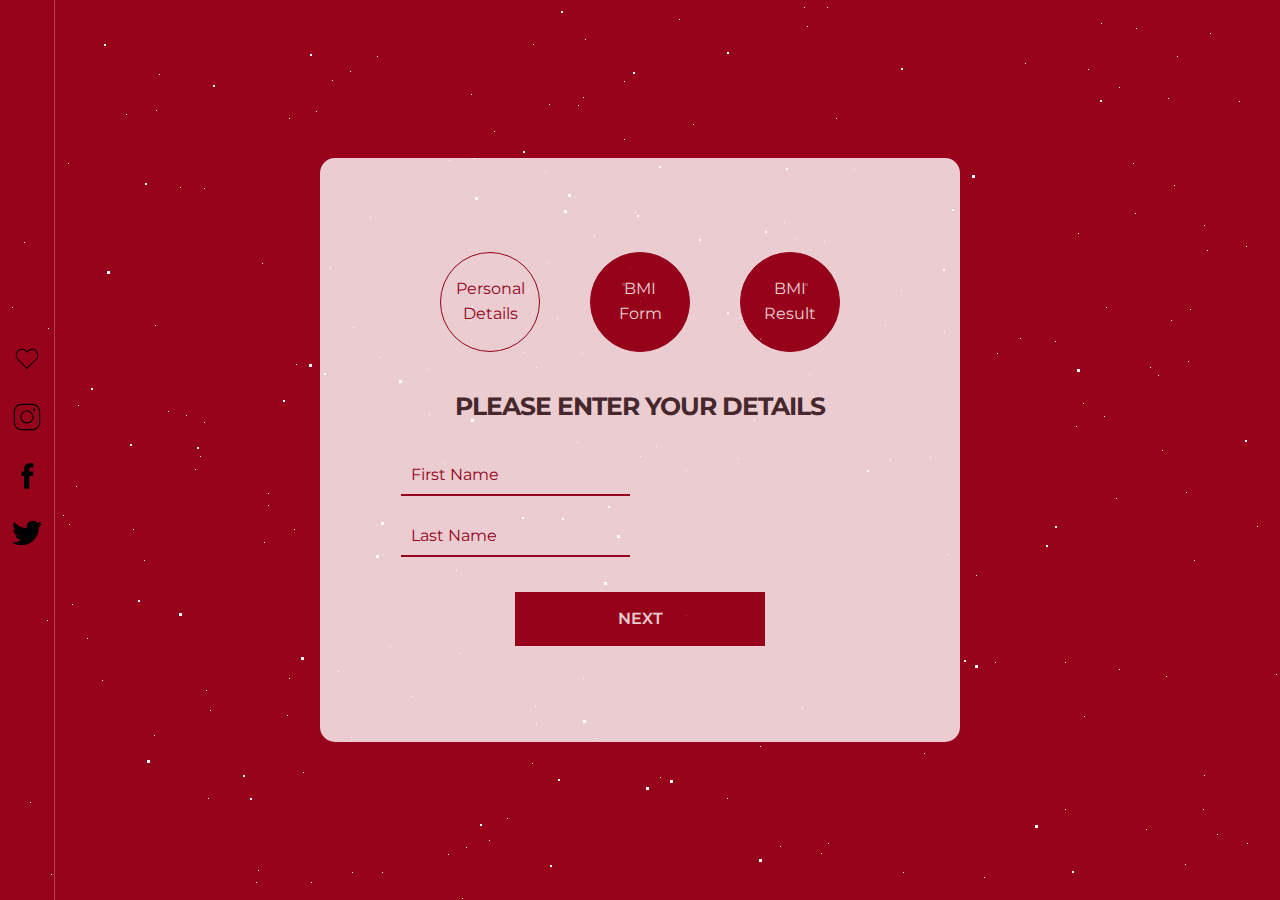
==== bmi.html @ 5b845855 "init commit -- work in progress" ====
<!DOCTYPE html>
<html lang="en" class="no-js">
	<head>
        <script>document.getElementsByTagName("html")[0].className=document.getElementsByTagName("html")[0].className.replace("no-js","");document.addEventListener("touchstart", function(){}, true);</script>
		<meta charset="utf-8" />

		<title>Frontend Framework</title>
		<meta name="description" content="Frontend Framework" />
		<meta name="viewport" content="width=device-width, initial-scale=1.0" />
		<meta name="theme-color" content="#ffffff">
		
		<link href="https://fonts.googleapis.com/css?family=Montserrat:300,400,500,600,700,800,900" rel="stylesheet">
		<link rel="stylesheet" type="text/css" href="/library/css/styles.css" />
	</head>

	<body class="l__gridmaintain flowKill l__flex__col">
		<section class="c__section">
            <div class="l__flex__center l__flex__col l__gridmaintain">
                <form class="c__form__wrapper" data-anim="fadeslideup" data-anim__delay="4" data-anim__scroll="true" data-anim__animate="true">
                    <ul class="c__form__progress nolist l__flexheight l__flex__center" id="progress-bar">
                        <!-- Steps -->
                        <li class="c__form__progress__item active" id="progress-item">
                            <span>Personal Details</span>
                        </li>
                        <li class="c__form__progress__item" id="progress-item">
                                <span>BMI Form</span>
                        </li>
                        <li class="c__form__progress__item" id="progress-item">
                            <span>BMI Result</span>
                        </li>
                    </ul>
                    <fieldset class="c__form__contain" data-check-id="1">
                        <h2>Please enter your details</h2>
                        <input type="text" name="firstName" placeholder="First Name" id="firstName" required />
                        <input type="text" name="lastName" placeholder="Last Name" id="lastName" required />
                        <input type="button" class="btn btn--standard" name="next" value="next" id="next" />
                    </fieldset>
                </form>
                <div class="c__particles__wrapper">
                    <div class="particle particle-1"></div>
                    <div class="particle particle-2"></div>
                    <div class="particle particle-3"></div>
                    <div class="particle particle-4"></div>
                </div>
            </div>
		</section>
		<div class="c__sidebar__social">
			<nav class="c__sidebar__social__nav">
				<ul class="c__sidebar__social__nav__items nolist">
					<li class="c__sidebar__social__nav__items__item">
                        <a href="index.html">
                            <img class="c__sidebar__social__nav__items__item__image" src="library/images/icons/heart-icon.svg" />
                        </a>
						<a href="#">
							<img class="c__sidebar__social__nav__items__item__image" src="library/images/icons/instagram.svg" />
						</a>
					</li>
					<li class="c__sidebar__social__nav__items__item">
						<a href="#">
							<img class="c__sidebar__social__nav__items__item__image" src="library/images/icons/facebook.svg" />
						</a>
					</li>
					<li class="c__sidebar__social__nav__items__item">
						<a href="#">
							<img class="c__sidebar__social__nav__items__item__image" src="library/images/icons/twitter.svg" />
						</a>
					</li>
				</ul>
			</nav>
		</div>
		<script src="https://code.jquery.com/jquery-3.2.1.min.js" integrity="sha256-hwg4gsxgFZhOsEEamdOYGBf13FyQuiTwlAQgxVSNgt4="crossorigin="anonymous"></script>
		<script type="text/javascript" src="/library/js/min/scripts.js"></script>
	</body>
</html>
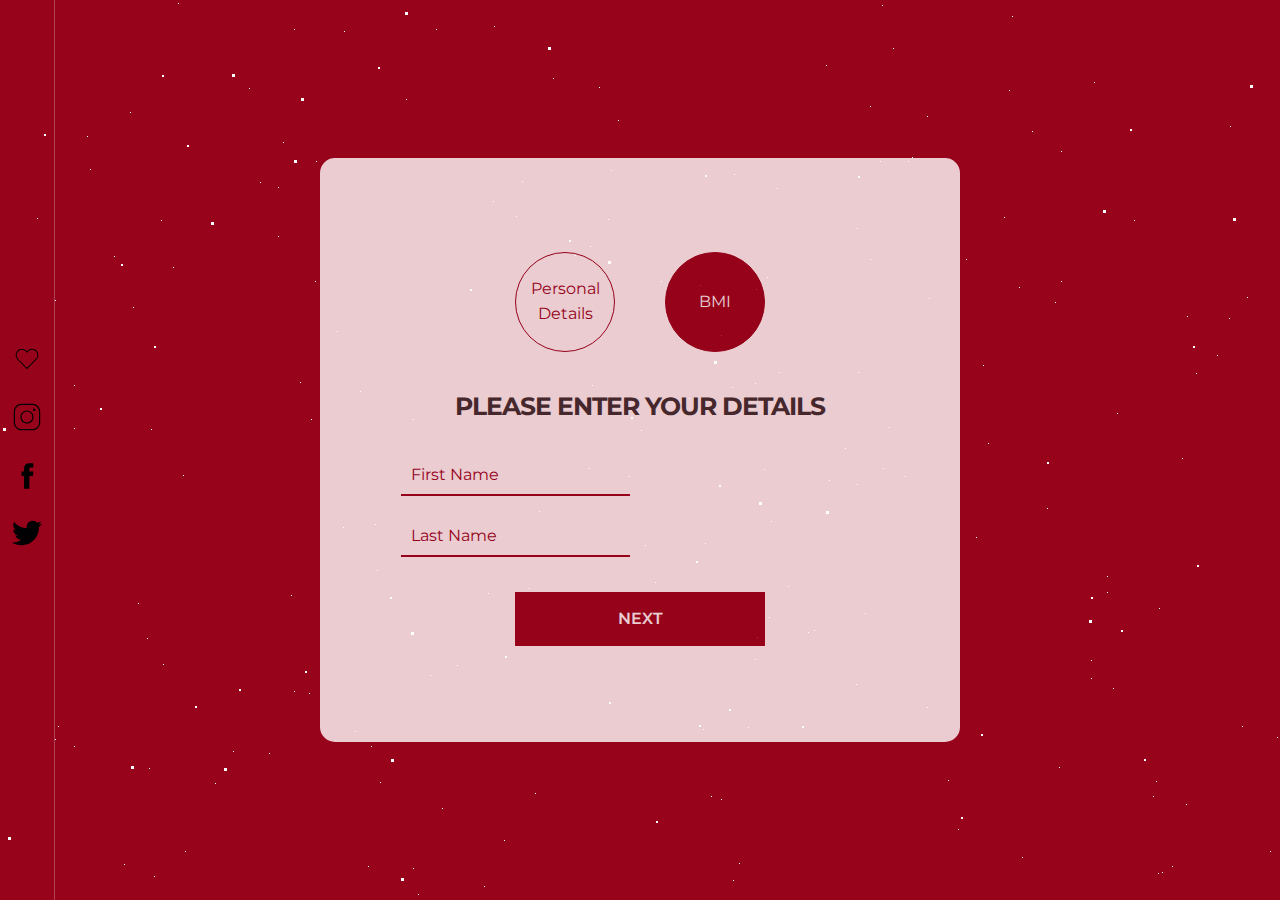
==== commit 4121f063: "calculation added with print -- need to add styling for print" ====
--- a/bmi.html
+++ b/bmi.html
@@ -19,22 +19,27 @@
                 <form class="c__form__wrapper" data-anim="fadeslideup" data-anim__delay="4" data-anim__scroll="true" data-anim__animate="true">
                     <ul class="c__form__progress nolist l__flexheight l__flex__center" id="progress-bar">
                         <!-- Steps -->
-                        <li class="c__form__progress__item active" id="progress-item">
+                        <li class="c__form__progress__item active item_1" id="progress-item">
                             <span>Personal Details</span>
                         </li>
-                        <li class="c__form__progress__item" id="progress-item">
-                                <span>BMI Form</span>
-                        </li>
-                        <li class="c__form__progress__item" id="progress-item">
-                            <span>BMI Result</span>
+                        <li class="c__form__progress__item item_2" id="progress-item" data-name="step_2">
+							<span>BMI</span>
                         </li>
                     </ul>
-                    <fieldset class="c__form__contain" data-check-id="1">
+                    <fieldset class="c__form__contain" id="entry-1">
                         <h2>Please enter your details</h2>
                         <input type="text" name="firstName" placeholder="First Name" id="firstName" required />
                         <input type="text" name="lastName" placeholder="Last Name" id="lastName" required />
                         <input type="button" class="btn btn--standard" name="next" value="next" id="next" />
-                    </fieldset>
+					</fieldset>
+					<fieldset class="c__form__contain hidden" id="entry-2" data-anim="fadeslideup" data-anim__delay="4" data-anim__scroll="true" data-anim__animate="true">
+                        <h2>Fill out Form below...</h2>
+                        <input type="number" name="weight" placeholder="How much do you Weigh? (kg)" id="weight" required />
+                        <input type="number" name="height" placeholder="height" id="height" required />
+						<div class="c__form__contain__content hidden" id="bmiContainer">
+
+						</div>
+					</fieldset>
                 </form>
                 <div class="c__particles__wrapper">
                     <div class="particle particle-1"></div>
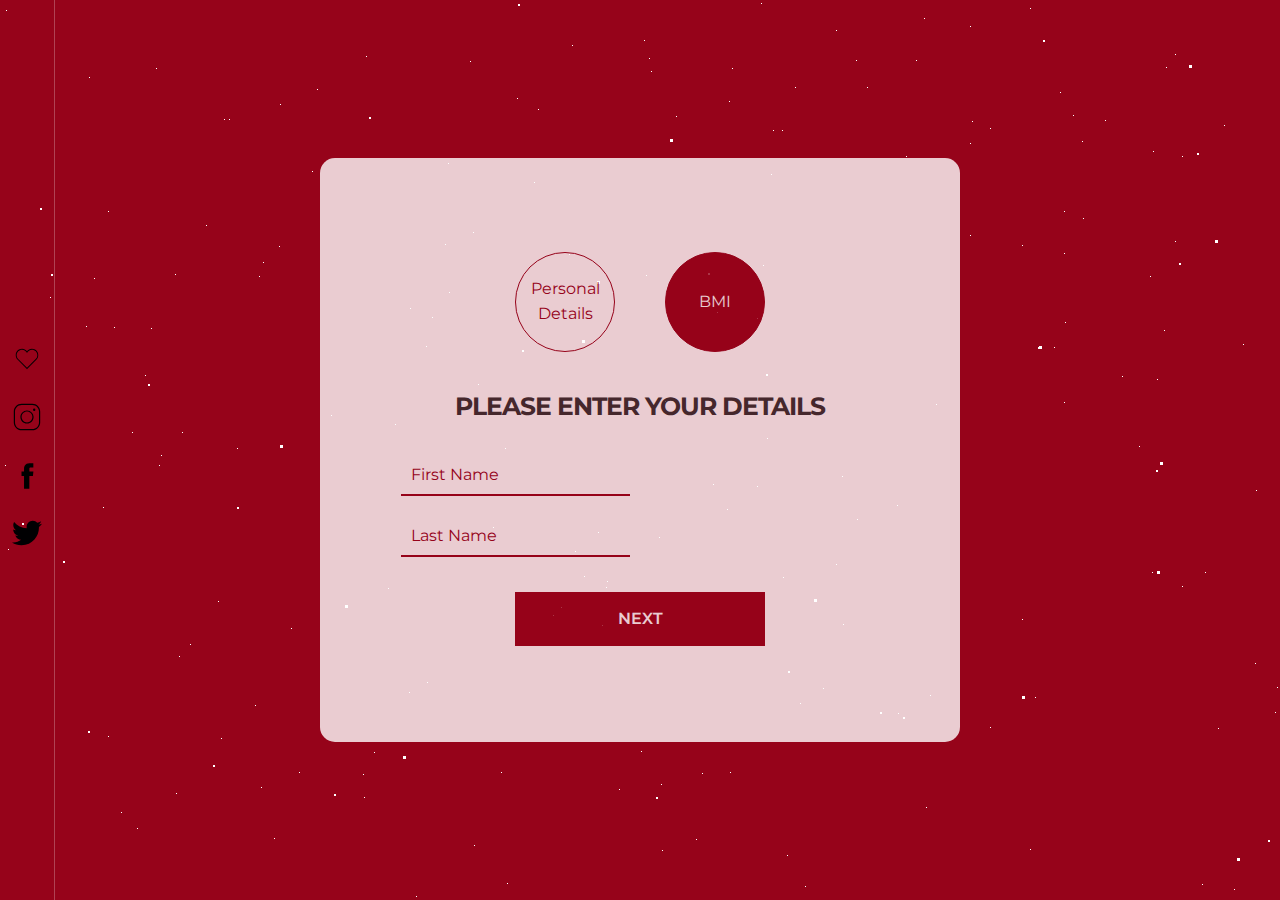
==== commit f4d1167e: "condition logic on BMI added" ====
--- a/bmi.html
+++ b/bmi.html
@@ -34,8 +34,8 @@
 					</fieldset>
 					<fieldset class="c__form__contain hidden" id="entry-2" data-anim="fadeslideup" data-anim__delay="4" data-anim__scroll="true" data-anim__animate="true">
                         <h2>Fill out Form below...</h2>
-                        <input type="number" name="weight" placeholder="How much do you Weigh? (kg)" id="weight" required />
-                        <input type="number" name="height" placeholder="height" id="height" required />
+                        <input type="number" name="weight" placeholder="Weight (kg)" id="weight" required />
+                        <input type="number" name="height" placeholder="Height (metres)" id="height" required />
 						<div class="c__form__contain__content hidden" id="bmiContainer">
 
 						</div>
